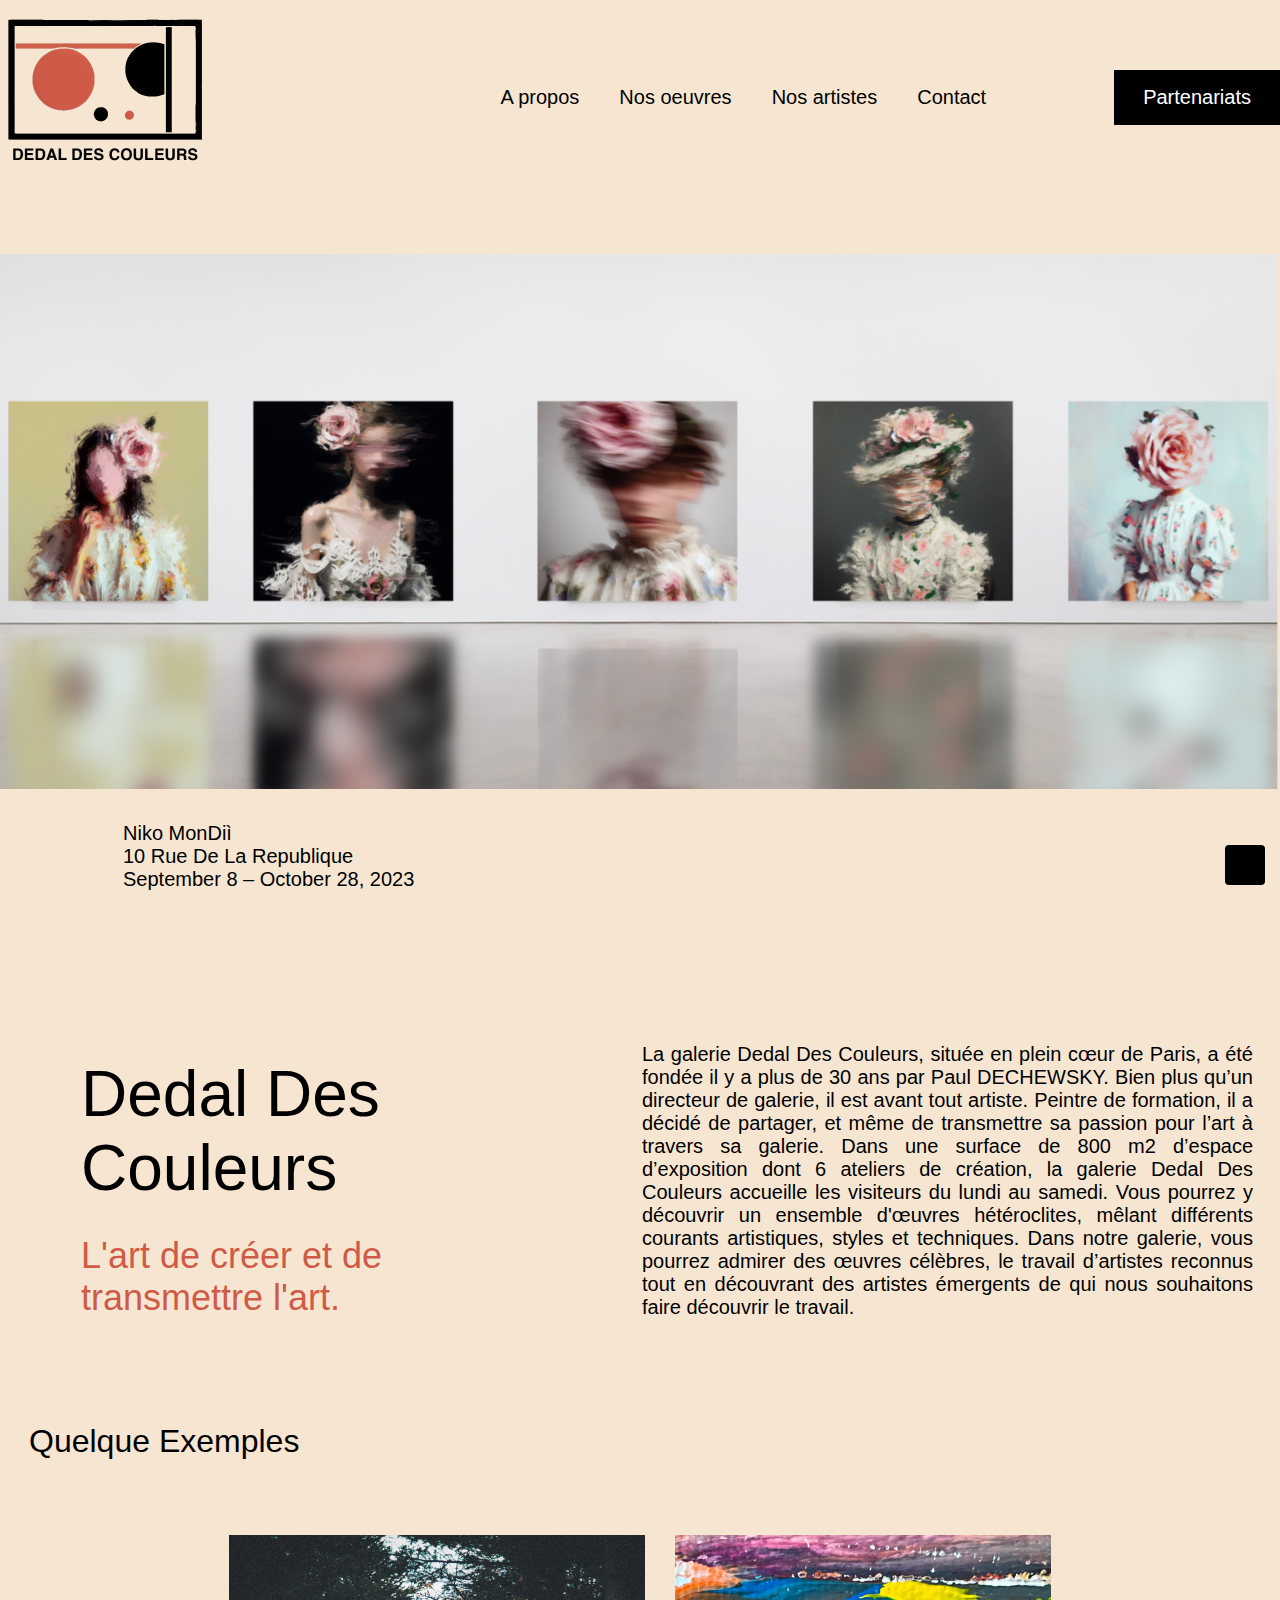
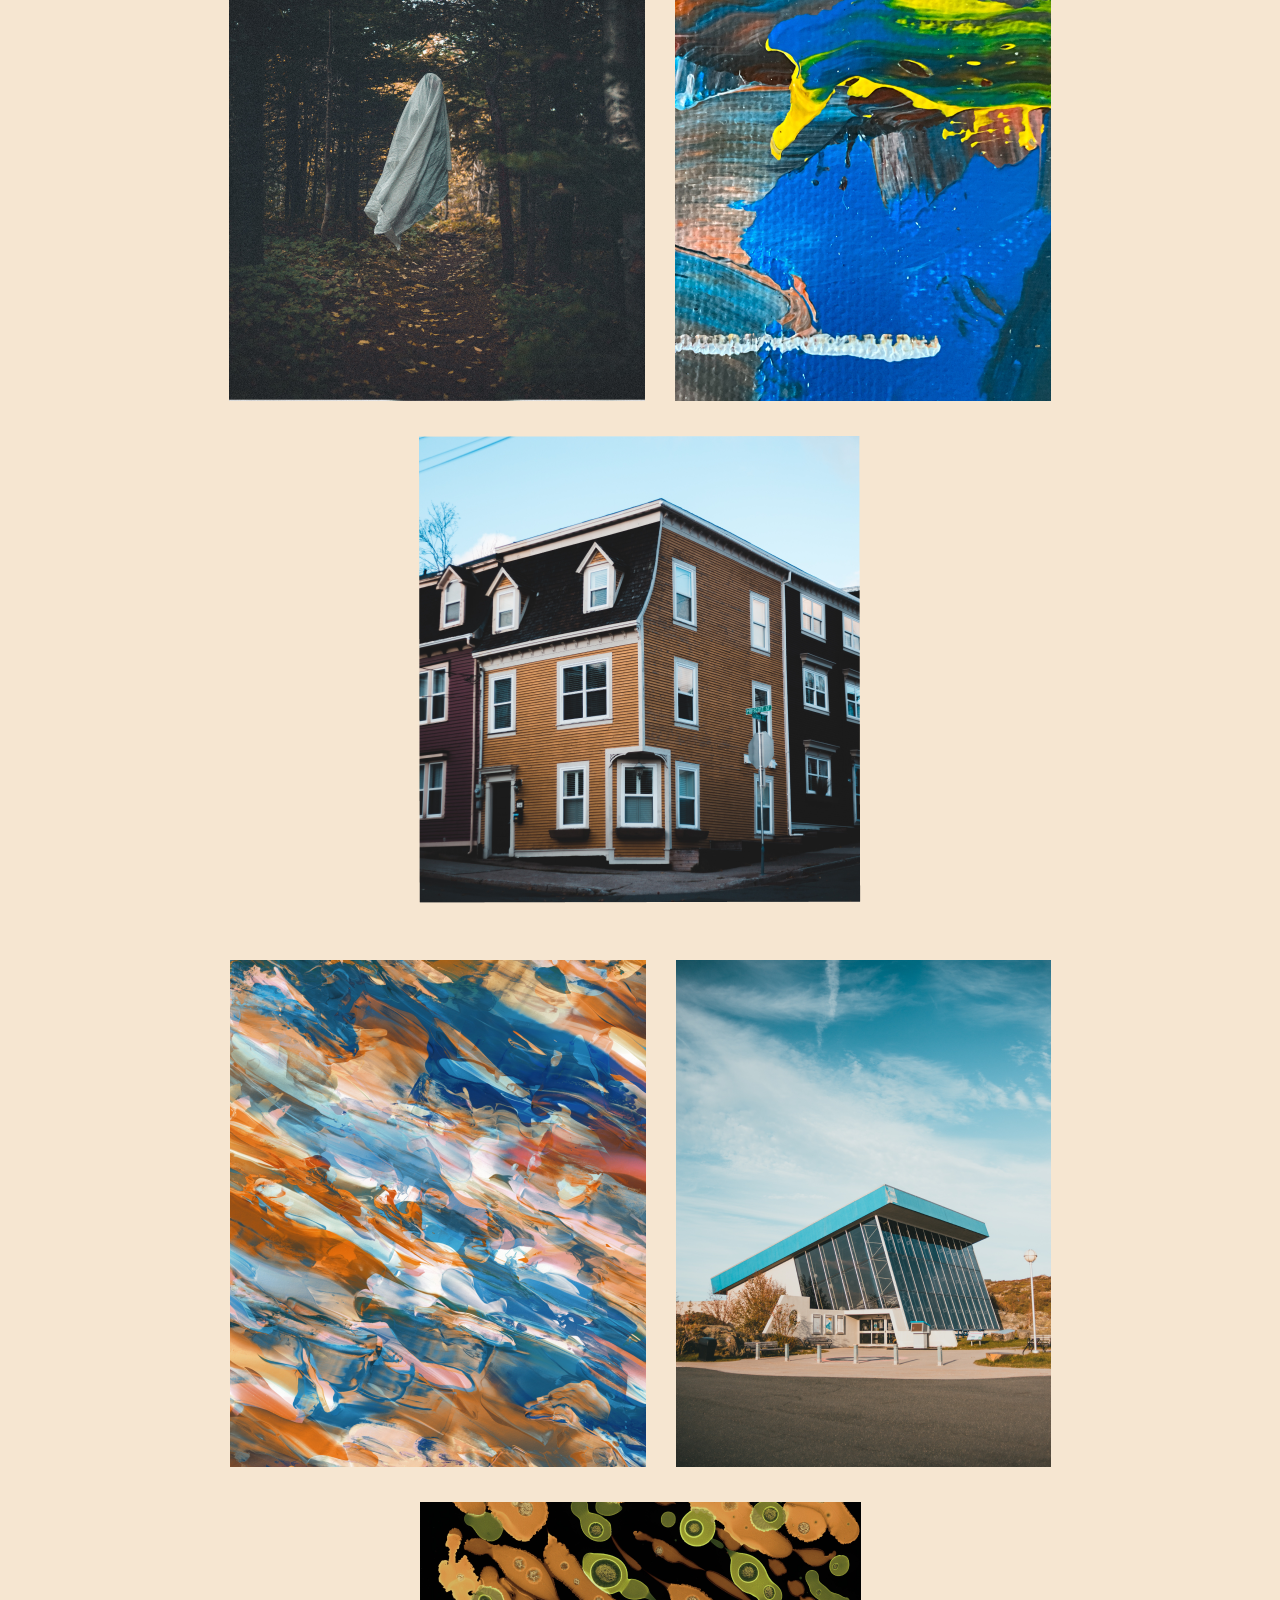
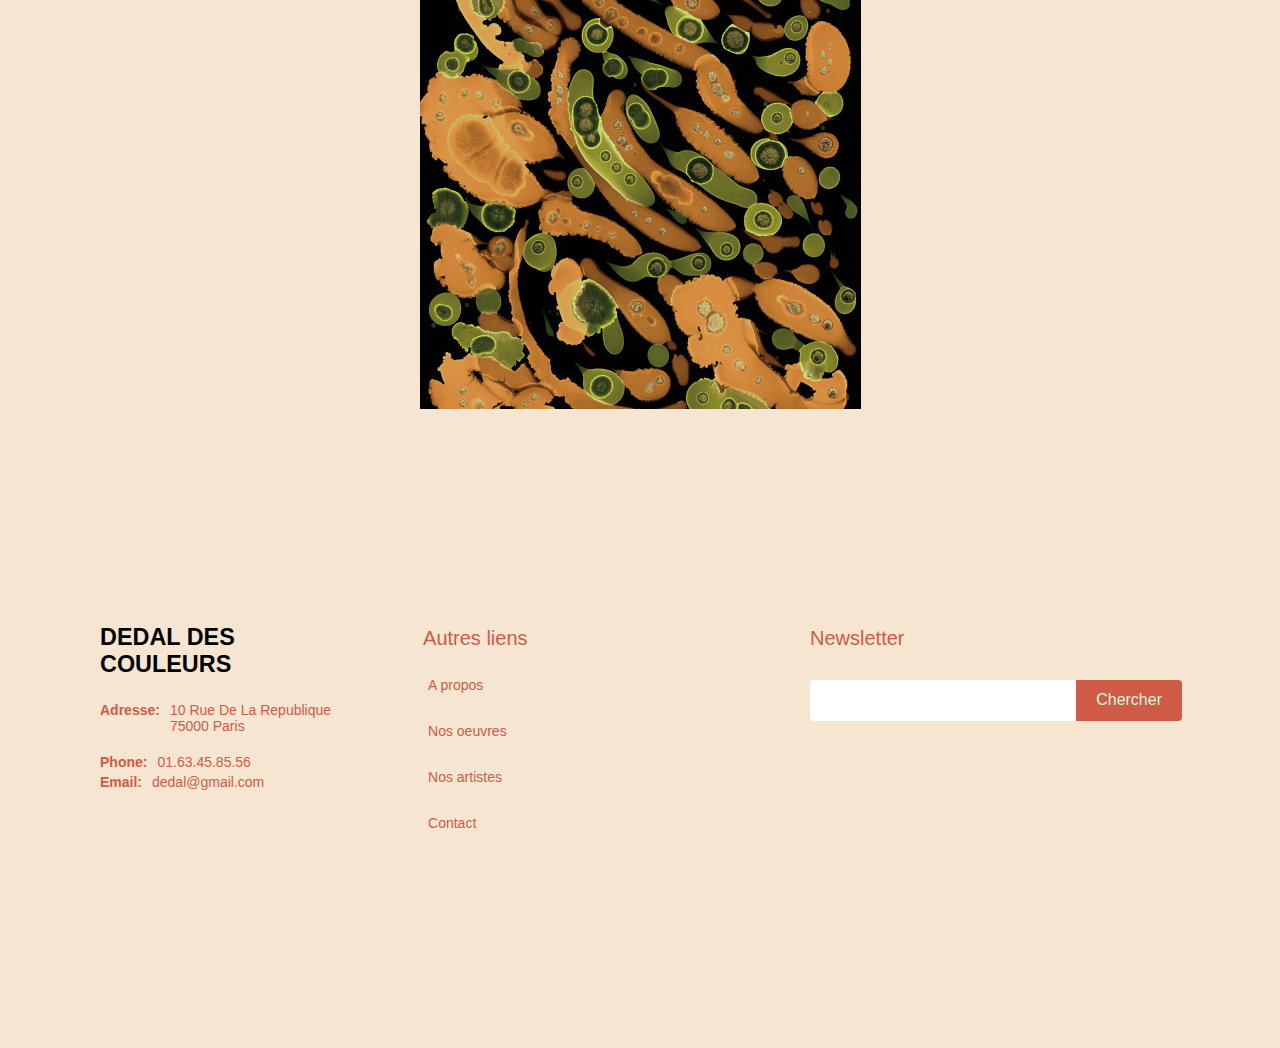
==== index.html @ 5af1aba3 "Update index.html" ====
<!doctype html>
<html lang="fr">
<head>
    <meta charset="UTF-8">
    <meta name="viewport" content="width=device-width, user-scalable=no, initial-scale=1.0, maximum-scale=1.0, minimum-scale=1.0">
    <meta http-equiv="X-UA-Compatible" content="ie=edge">
    <title>Dedal des couleurs</title>
   
    <link rel="stylesheet" href="https://cdnjs.cloudflare.com/ajax/libs/font-awesome/6.4.2/css/all.min.css" integrity="sha512-z3gLpd7yknf1YoNbCzqRKc4qyor8gaKU1qmn+CShxbuBusANI9QpRohGBreCFkKxLhei6S9CQXFEbbKuqLg0DA==" crossorigin="anonymous" referrerpolicy="no-referrer" />
  
    <link rel="stylesheet" href="style.css">
</head>
<body>
<nav>
    <div class="container">
        <div class="dedal-navbar">
            <a href="index.html" class="navbar-brand">
                <img src="images/logo.png" alt="">
            </a>
            <div class="navbar-nav">
                <ul class="navbar-links">
                    <li>
                        <a href="apropos.html">A propos</a>
                    </li>
                    <li>
                        <a href="">Nos oeuvres</a>
                    </li>
                    <li>
                        <a href="">Nos artistes</a>
                    </li>
                    <li>
                        <a href="">Contact</a>
                    </li>
                </ul>
                <div class="navbar-button">
                    <button><a href="partenariats.html" style="color: #ffffff">
                        Partenariats
                    </a></button>
                </div>
            </div>
            <div class="navbar-btn" id="navbarBtn">
                <span></span>
            </div>
        </div>
    </div>
</nav>
<main>
    <div class="container">
        <section class="dedal-header">
            <img src="images/slide.png" alt="">
        </section>
        <section class="dedal-first">
            <p>
                Niko MonDiì <br>
                10 Rue De La Republique <br>
                September 8 – October 28, 2023
            </p>
        </section>
        <section class="dedal-second">
            <div class="dedal-title">
                <h1 class="dedal-h1">dedal des couleurs</h1>
                <h2 class="dedal-h2">L'art de créer et de transmettre l'art.</h2>
            </div>
            <div class="dedal-paragraph">
                La galerie Dedal Des Couleurs, située en plein cœur de Paris, a été fondée il y a plus de 30 ans par
                Paul DECHEWSKY. Bien plus qu’un directeur de galerie, il est avant tout artiste. Peintre de formation,
                il a décidé de partager, et même de transmettre sa passion pour l’art à travers sa galerie. Dans une
                surface de 800 m2 d’espace d’exposition dont 6 ateliers de création, la galerie Dedal Des Couleurs
                accueille les visiteurs du lundi au samedi. Vous pourrez y découvrir un ensemble d'œuvres hétéroclites,
                mêlant différents courants artistiques, styles et techniques. Dans notre galerie, vous pourrez admirer des
                œuvres célèbres, le travail d’artistes reconnus tout en découvrant des artistes
                émergents de qui nous souhaitons faire découvrir le travail.
            </div>
        </section>
        <section class="dedal-third">
            <h6 class="dedal-h6">quelque exemples</h6>
            <div class="dedal-third-blocks">
                <div class="dedal-third-item">
                    <img src="images/a1.png" alt="">
                </div>
                <div class="dedal-third-item">
                    <img src="images/a2.png" alt="">
                </div>
                <div class="dedal-third-item">
                    <img src="images/a3.png" alt="">
                </div>
            </div>
            <div class="dedal-third-blocks mt-53">
                <div class="dedal-third-item">
                    <img src="images/a4.png" alt="">
                </div>
                <div class="dedal-third-item">
                    <img src="images/a5.png" alt="">
                </div>
                <div class="dedal-third-item">
                    <img src="images/a6.png" alt="">
                </div>
            </div>

        </section>
        <footer class="dedal-footer">
            <div class="dedal-footer-block">
                <div class="dedal-footer-first-section">
                    <div class="dedal-footer-first-section-item">
                        <h3>dedal des couleurs</h3>
                        <div class="first-section-item-s s-first">
                            <span class="first-section-item-s1">Adresse:</span>
                            <span class="first-section-item-s2 s-second">10 rue de la republique <br> 75000 paris</span>
                        </div>
                        <div class="first-section-item-s">
                            <span class="first-section-item-s1 mb-1">Phone:</span>
                            <span class="first-section-item-s2">01.63.45.85.56</span>
                        </div>
                        <div class="first-section-item-s">
                            <span class="first-section-item-s1">Email:</span>
                            <span class="first-section-item-s2">dedal@gmail.com</span>
                        </div>
                        <div class="first-section-item-socials">
                            <div class="first-section-item-social-item">
                                <a href="">
                                    <span>
                                        <i class="fa-brands fa-twitter"></i>
                                    </span>
                                </a>
                            </div>
                            <div class="first-section-item-social-item">
                                <a href="">
                                    <span>
                                        <i class="fa-brands fa-facebook-f"></i>
                                     </span>
                                </a>
                            </div>
                            <div class="first-section-item-social-item">
                                <a href="">
                                     <span>
                                        <i class="fa-brands fa-instagram"></i>
                                    </span>
                                </a>

                            </div>
                            <div class="first-section-item-social-item">
                                <a href="">
                                    <span>
                                        <i class="fa-brands fa-skype"></i>
                                    </span>
                                </a>
                            </div>
                            <div class="first-section-item-social-item">
                                <a href="">
                                    <span>
                                        <i class="fa-brands fa-linkedin-in"></i>
                                    </span>
                                </a>
                            </div>
                        </div>
                    </div>
                    <div class="dedal-footer-first-section-item"></div>
                </div>
                <div class="dedal-footer-second-section">
                    <h4>Autres liens</h4>
                    <div>
                        <div class="dedal-footer-second-section-item">
                            <i class="bx bx-chevron-right"></i>
                            <a href="apropos.html">A propos</a>
                        </div>
                        <div class="dedal-footer-second-section-item">
                            <i class="bx bx-chevron-right"></i>
                            <a href="">Nos oeuvres</a>
                        </div>
                        <div class="dedal-footer-second-section-item">
                            <i class="bx bx-chevron-right"></i>
                            <a href="">Nos artistes</a>
                        </div>
                        <div class="dedal-footer-second-section-item">
                            <i class="bx bx-chevron-right"></i>
                            <a href="">Contact</a>
                        </div>
                    </div>
                </div>
            </div>
            <div class="dedal-footer-third-section" >
                <h4>Newsletter</h4>
                <div class="dedal-footer-third-section-form">
                    <form action="">
                        <input type="email" name="email">
                        <input type="submit" value="Chercher">
                    </form>
                </div>
            </div>
        </footer>
    </div>
    <a href="#" class="back-to-top" style="display: inline;">
        <i class="icofont-simple-up"></i>
    </a>

</main>


</body>
</html>
---- style.css ----
:root {
    --bg-primary: #F6E6D1;
    --bg-secondary: #CF5B47;
    --bg-black: #000000;
    --bg-white: #FFFFFF;
    --bg-gray: #a59d9d;
    --base-font-size: 20px;
}

html body {
    background-color: var(--bg-primary);
    font-family: "Inter", sans-serif;
    font-size: var(--base-font-size);
    margin: 0;
    padding: 0;
}
* a {
    color: var(--bg-black);
    text-decoration: none;
}
* ul {
    list-style-type: none;
}
* ul li a:hover {
    color: var(--bg-gray);
}

.container {
    width: 100%;
    margin-left: auto;
    margin-right: auto;
}
.navbar-button {
    padding-left: 108px;
}

/*
    *** Desktop Navbar ***
 */
.dedal-navbar {
    display: flex;
    justify-content: space-between;
    align-items: center;
    list-style-type: none;
    padding-top: 10px;
}
.dedal-navbar li {
    padding: 0 20px;
}
.navbar-nav {
    display: flex;
    z-index: 400;
    align-items: center;
    background-color: var(--bg-primary);
}

.navbar-links {
    display: flex;
}
.navbar-button button {
    border: none;
    background-color: var(--bg-black);
    color: var(--bg-white);
    font-size: var(--base-font-size);
    padding: 16px 29px;
}
.navbar-btn {
    display: none;
}

/* Mobile navbar */
@media (max-width: 1200px) {
    .navbar-nav {
        position: absolute;
        top: 158px;
        bottom: 0;
        left: 0;
        right: 0;
        display: block;
        transform: translateX(-1800px);
        transition: transform .5s;
    }
    .navbar-nav.is-open {
        transform: translateX(0);
    }
    .navbar-links {
        display: block;
        text-align: center;
        padding-left: unset;
    }
    .navbar-links li {
        padding-left: unset;
        padding-right: unset;
    }
    .navbar-links li:not(:last-child) {
        padding-bottom: 36px;
    }
    .navbar-btn {
        display: block;
        background-color: #FCFCFE;
        width: 80px;
        height: 60px;
        position: relative;
    }
    .navbar-btn span {
        display: block;
        width: 47px;
        height: 2px;
        background-color: var(--bg-black);
        position: absolute;
        left: 50%;
        top: 50%;
        transform: translate(-50%, -50%);
    }
    .navbar-btn span::before, .navbar-btn span::after {
        content: "";
        position: absolute;
        width: 47px;
        height: 2px;
        background-color: var(--bg-black);
    }
    .navbar-btn span::before {
        top: -15px;
    }
    .navbar-btn span::after {
        top: 15px
    }
    .navbar-button {
        padding-left: unset;
        width: 166px;
        margin-left: auto;
        margin-right: auto;
        margin-top: 31px;
    }
    .navbar-brand img {
        width: 111px;
        height: 84px;
    }
}
@media (max-width: 768px) {
    .navbar-btn {
        margin-right: 28px;
    }
}

/*** Dedal header ***/
.dedal-header {
    margin-top: 70px;
    height: 550px;
}
.dedal-header img {
    width: 100%;
}
.active {
    color: var(--bg-gray);
}

/*** Dedal first section ***/
.dedal-first {
    padding-top: 72px;
    padding-left: 189px;
}

/*** Dedal second section ***/
.dedal-second {
    display: flex;
    justify-content: space-between;
    align-items: center;
    margin-top: 123px;
}
.dedal-h1 {
    font-size: 64px;
    text-transform: capitalize;
    font-weight: 500;
    margin-bottom: 0;
}
.dedal-paragraph {
    max-width: 611px;
    margin-right: 109px;
    text-align: justify;
}
.dedal-title {
    max-width: 407px;
    margin-left: 146px;
}
.dedal-h2 {
    color: var(--bg-secondary);
    font-size: 36px;
    font-weight: 500;
}
@media (max-width: 1400px) {
    .dedal-header {
        height: 476px;
    }
    .dedal-first {
        padding-top: 72px;
        padding-left: 123px;
    }
    .dedal-title {
        margin-left: 81px;
    }
    .dedal-paragraph {
        margin-right: 27px;
    }
}
@media (max-width: 1200px) {
    .dedal-header {
        height: auto;
    }
    .dedal-second {
        display: block;
        margin-top: 123px;
    }
    .dedal-first {
        padding-top: 72px;
        padding-left: 15px;
        font-size: 15px;
    }
    .dedal-paragraph {
        max-width: 100%;
        margin-right: 15px;
        margin-left: 15px;
        text-align: center;
        font-size: 12px;
        margin-top: 48px;
    }
    .dedal-title {
        margin-left: 15px;
        max-width: unset;
    }
    .dedal-h1 {
        font-size: 36px;
        max-width: 184px;
    }
    .dedal-h2 {
        font-size: 16px;
    }

}

/*** Dedal third section ***/
.dedal-third {
    padding-left: 10px;
    padding-right: 10px;
}
.dedal-third-item {
}
.dedal-h6 {
    font-size: 32px;
    font-weight: 500;
    padding-left: 19px;
    text-transform: capitalize;
}
.dedal-third-blocks {
    display: flex;
    justify-content: center;
    flex-wrap: wrap;
    --bs-gutter-x: 1.5rem;
    gap: 30px;
}
.mt-53 {
    margin-top: 52px;
}
.dedal-third-item img {
    width: 100%;
    height: auto;
}
@media (max-width: 500px) {
    .dedal-third {
        margin-right: 15px;
        margin-left: 15px;
    }
}

/*** Dedal footer ***/
.dedal-footer {
    margin-top: 187px;
    margin-bottom: 187px;
    display: flex;
    justify-content: space-between;
    padding: 0 100px;
    flex-wrap: wrap;
}
.dedal-footer-block {
    display: flex;
    gap: 92px;
    flex-wrap: wrap;
}
.mb-1 {
    margin-bottom: 4px;
}
.dedal-footer-first-section-item h3 {
    text-transform: uppercase;
    max-width: 160px;
    font-weight: 900;
}
.first-section-item-s {
    color: var(--bg-secondary);
    font-size: 14px;
    display: flex;
    gap: 10px;
}
.first-section-item-s span {
    display: block;
}
.s-first {
    margin-bottom: 20px;
}
.first-section-item-s1 {
    font-weight: 600;
}
.first-section-item-s2 {
    max-width: 174px;
}
.s-second {
    text-transform: capitalize;
}
.first-section-item-socials {
    display: flex;
    margin-top: 22px;
    font-size: 16px;
    justify-content: space-around;
}
.first-section-item-social-item i {
    color: var(--bg-secondary);
}
.first-section-item-social-item a {
    padding: 8px;
    border-radius: 4px;
}
.dedal-footer-second-section h4 {
    color: var(--bg-secondary);
    font-weight: 500;
}
.dedal-footer-second-section-item {
    font-size: 14px;
    margin-bottom: 30px;
    color: var(--bg-secondary);
    display: flex;
    align-items: center;
    gap: 5px;
}
.dedal-footer-second-section-item a {
    color: var(--bg-secondary);
}
.dedal-footer-third-section form {
    background-color: var(--bg-white);
    margin-top: 30px;
    padding: 8px 10px;
    position: relative;
    border-radius: 4px;
    min-width: 350px;
}
.dedal-footer form input[type="email"] {
    border: 0;
    padding: 4px;
    width: calc(100% - 110px);
}
.dedal-footer form input[type="submit"] {
    position: absolute;
    top: 0;
    right: -2px;
    bottom: 0;
    border: 0;
    background: none;
    font-size: 16px;
    padding: 0 20px 2px 20px;
    background: var(--bg-secondary);
    color: #CFF8DB;
    transition: 0.3s;
    border-radius: 0 4px 4px 0;
}
.dedal-footer-third-section h4 {
    color: var(--bg-secondary);
    font-weight: 500;
}
.dedal-footer-second-section-item a:hover {
    color: var(--bg-gray);
}

@media (max-width: 650px) {
    .dedal-footer {
        padding: 0 15px;
        justify-content: center;
    }
    .dedal-footer-third-section form {
        min-width: 311px;
    }
    .dedal-footer-first-section {
        width: 100%;
    }
    .dedal-footer-block {
        gap: 0;
    }
}
.back-to-top {
    position: fixed;
    display: none;
    right: 15px;
    bottom: 15px;
    z-index: 99999;
}
.back-to-top i {
    display: flex;
    align-items: center;
    justify-content: center;
    font-size: 24px;
    width: 40px;
    height: 40px;
    border-radius: 4px;
    background: var(--bg-black);
    color: var(--bg-white);
    transition: all 0.3s;
}
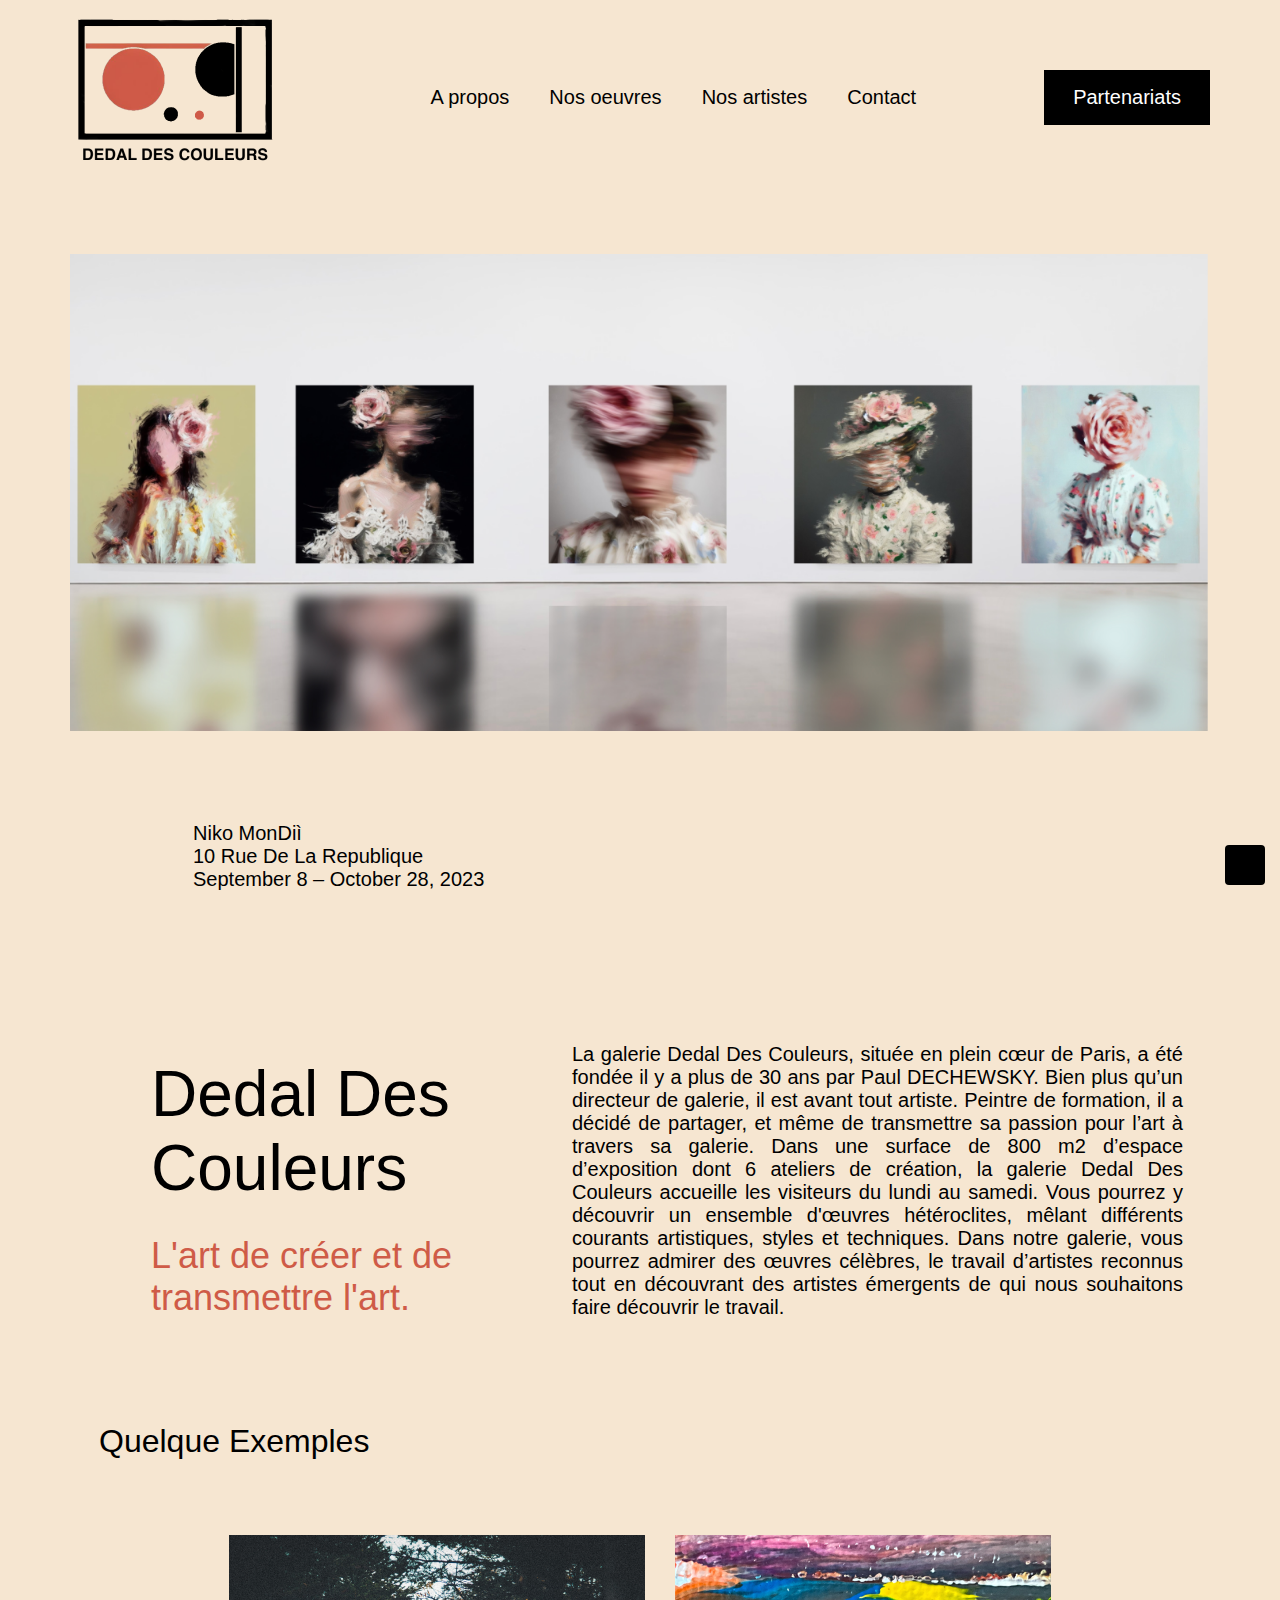
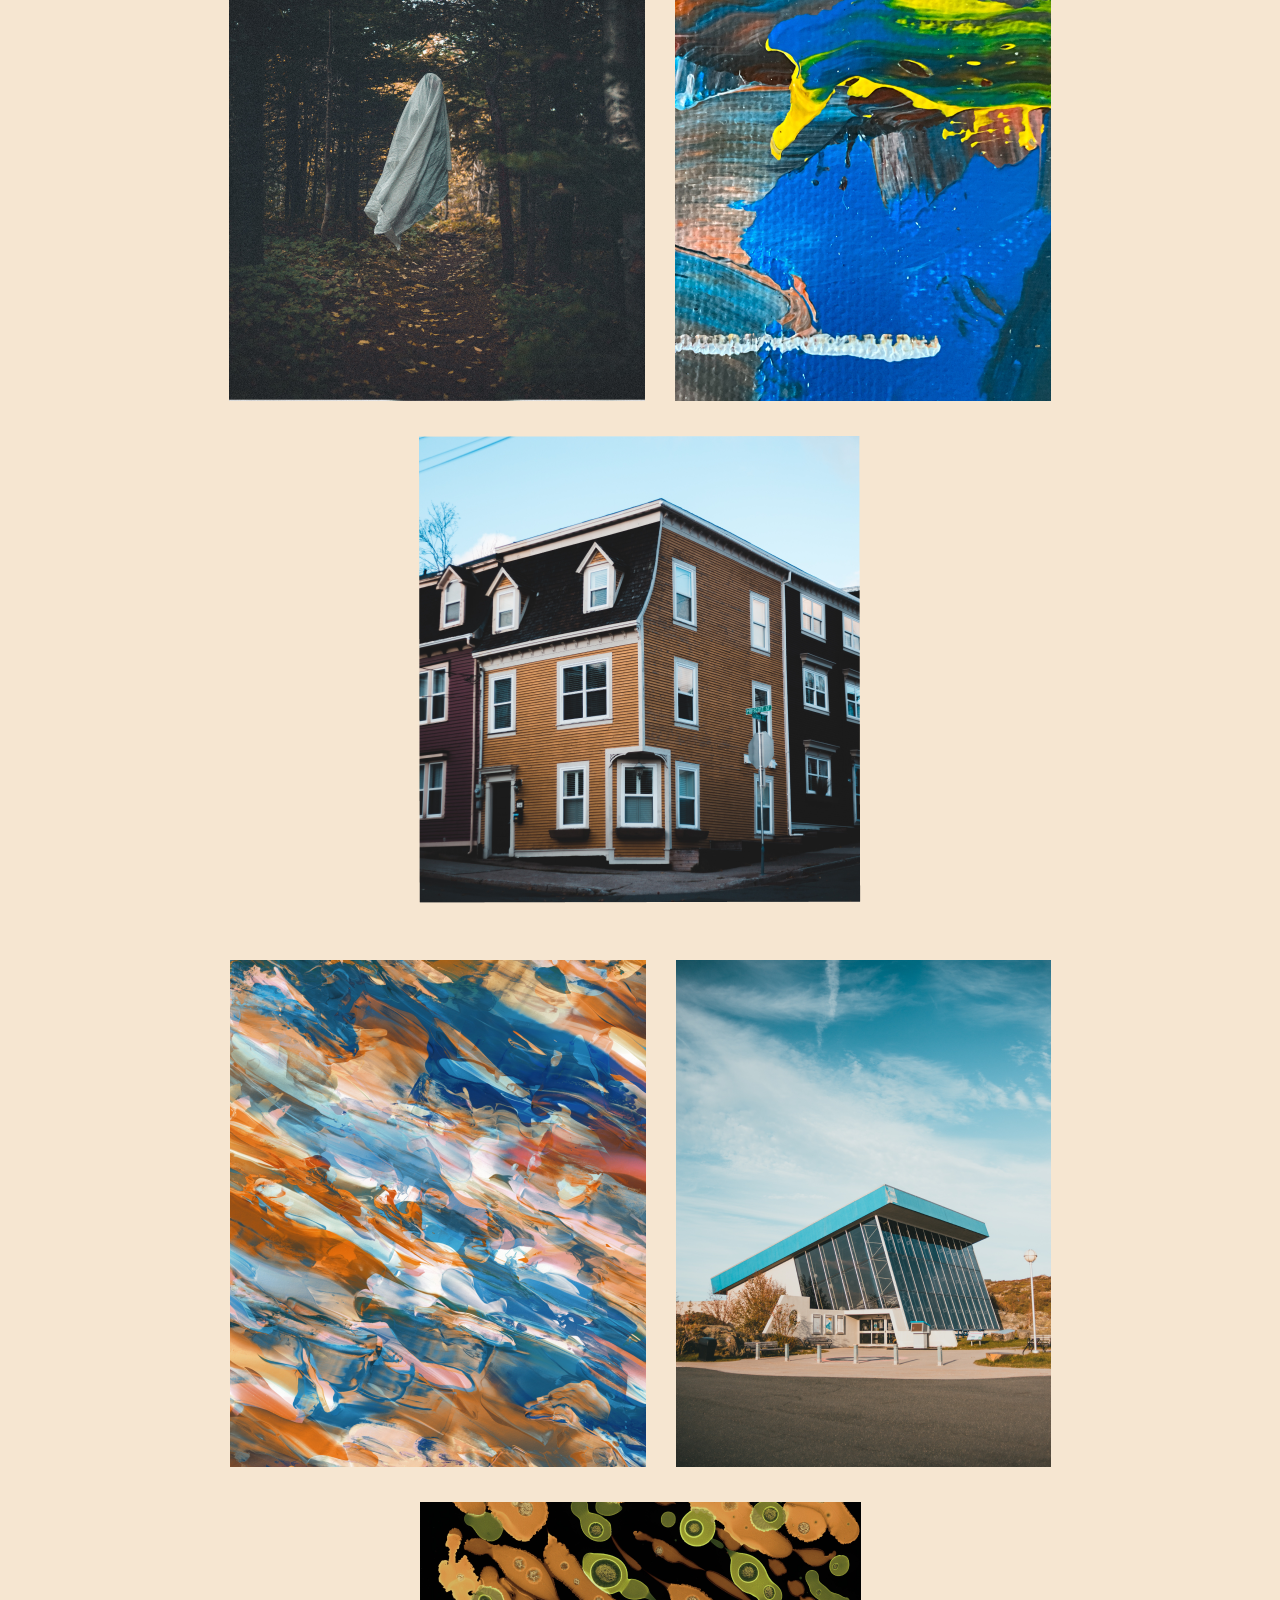
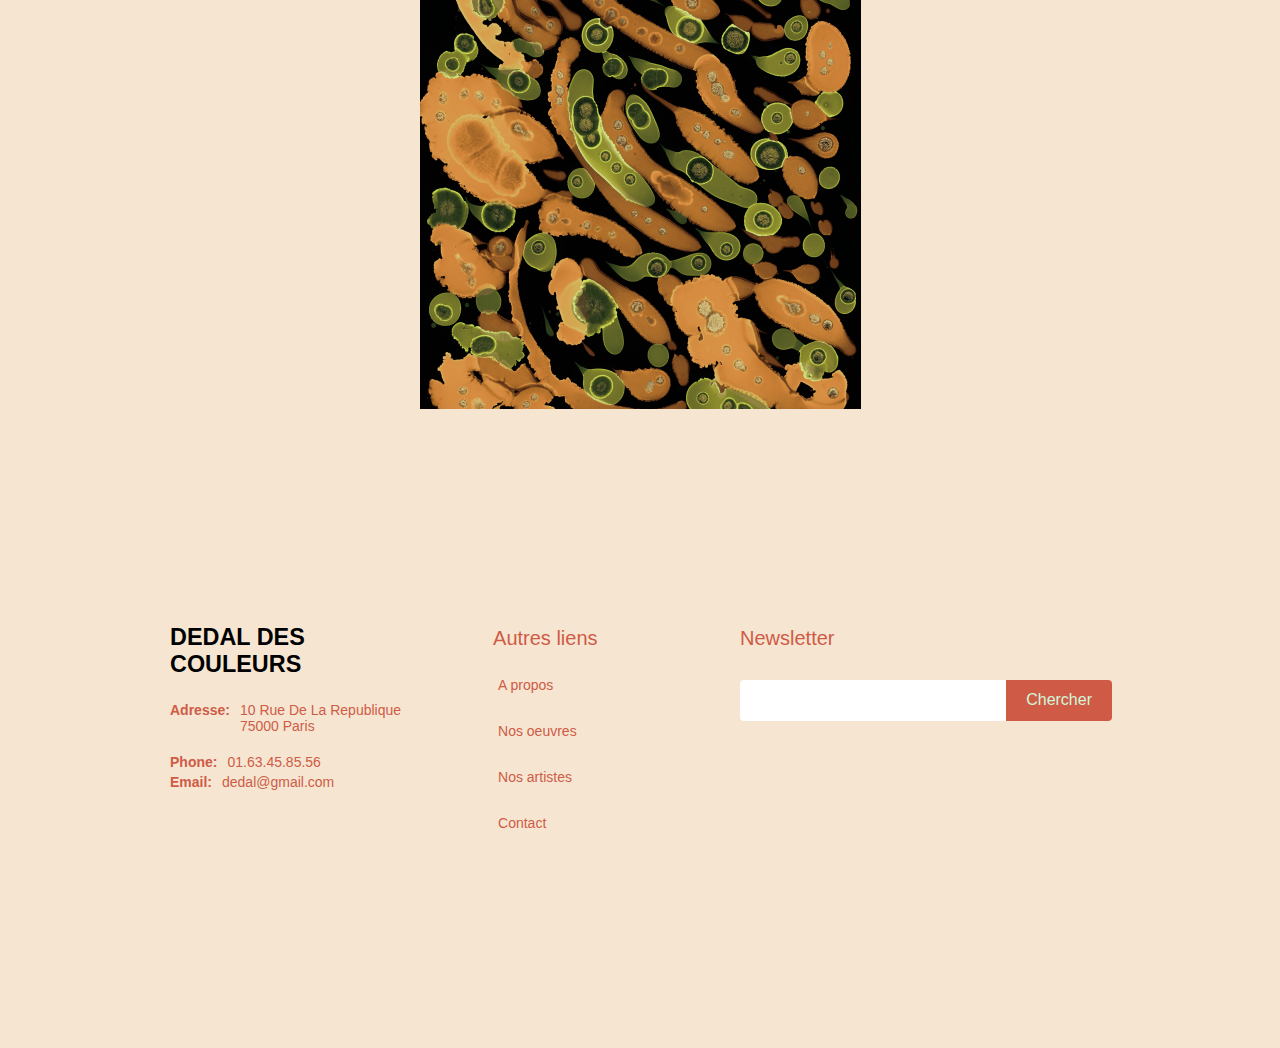
==== commit 84be7bb7: "Update index.html" ====
--- a/index.html
+++ b/index.html
@@ -7,7 +7,7 @@
     <title>Dedal des couleurs</title>
    
     <link rel="stylesheet" href="https://cdnjs.cloudflare.com/ajax/libs/font-awesome/6.4.2/css/all.min.css" integrity="sha512-z3gLpd7yknf1YoNbCzqRKc4qyor8gaKU1qmn+CShxbuBusANI9QpRohGBreCFkKxLhei6S9CQXFEbbKuqLg0DA==" crossorigin="anonymous" referrerpolicy="no-referrer" />
-  
+      <link rel="stylesheet" href="icofont.min.css">
     <link rel="stylesheet" href="style.css">
 </head>
 <body>
@@ -23,13 +23,13 @@
                         <a href="apropos.html">A propos</a>
                     </li>
                     <li>
-                        <a href="">Nos oeuvres</a>
+                        <a href="nosoeuvres.html">Nos oeuvres</a>
                     </li>
                     <li>
-                        <a href="">Nos artistes</a>
+                        <a href="nosartistes.html">Nos artistes</a>
                     </li>
                     <li>
-                        <a href="">Contact</a>
+                        <a href="contact.html">Contact</a>
                     </li>
                 </ul>
                 <div class="navbar-button">
@@ -165,15 +165,15 @@
                         </div>
                         <div class="dedal-footer-second-section-item">
                             <i class="bx bx-chevron-right"></i>
-                            <a href="">Nos oeuvres</a>
+                            <a href="nosoeuvres.html">Nos oeuvres</a>
                         </div>
                         <div class="dedal-footer-second-section-item">
                             <i class="bx bx-chevron-right"></i>
-                            <a href="">Nos artistes</a>
+                            <a href="nosartistes.html">Nos artistes</a>
                         </div>
                         <div class="dedal-footer-second-section-item">
                             <i class="bx bx-chevron-right"></i>
-                            <a href="">Contact</a>
+                            <a href="contact.html">Contact</a>
                         </div>
                     </div>
                 </div>
@@ -194,7 +194,6 @@
     </a>
 
 </main>
-
-
+    
 </body>
 </html>
--- a/style.css
+++ b/style.css
@@ -412,4 +412,253 @@
     color: var(--bg-white);
     transition: all 0.3s;
 }
-
+/*** A propos ***/
+.apropos .dedal-second {
+    margin-top: 73px;
+}
+.team-block {
+    margin: 0 20px;
+}
+.team-card {
+    background-color: var(--bg-white);
+    padding: 6px;
+    display: flex;
+    align-items: center;
+    gap: 30px;
+}
+.team-block-item {
+    display: flex;
+    gap: 80px;
+    margin-bottom: 90px;
+    flex-wrap: nowrap;
+}
+.team-card-detail-name {
+    font-size: 24px;
+    color: var(--bg-secondary);
+    max-width: 192px;
+}
+.team-card-detail-text {
+    font-size: 16px;
+    max-width: 192px;
+    margin: 95px 0;
+}
+.team-card-detail-socials {
+    display: flex;
+    justify-content: center;
+    gap: 8px;
+}
+.team-card-detail-socials a {
+    background-color: #8795a4;
+    border-radius: 4px;
+    width: 40px;
+    height: 40px;
+    display: flex;
+    align-items: center;
+    justify-content: center;
+}
+.team-card-detail-socials a i {
+    color: var(--bg-white);
+}
+.team h6 {
+    margin-bottom: 37px;
+}
+.team-card-image img {
+    width: 100%;
+}
+.team .team-card img {
+    transition: ease-in-out 0.3s;
+    vertical-align: middle;
+    overflow-clip-margin: content-box;
+    overflow: clip;
+    box-sizing: border-box;
+}
+.team .team-card:hover img {
+    transform: scale(1.02);
+}
+/*** Artistes ***/
+.artiste-card-head-img {
+    width: 100px;
+    height: 100px;
+}
+.artiste-card-head-img img {
+    width: 100%;
+    height: auto;
+}
+.artiste-card {
+    background-color: var(--bg-secondary);
+    color: var(--bg-white);
+    padding: 25px;
+    max-width: 568px;
+}
+.artiste-card-head {
+    display: flex;
+}
+.artiste-card-head-text {
+    padding-left: 23px;
+    padding-top: 8px;
+}
+.artiste-card-body {
+    text-align: justify;
+    font-size: 15px;
+}
+.artiste-card-head-name {
+    font-size: 24px;
+}
+.artiste-card-head-country {
+    font-size: 16px;
+}
+.artiste-block-item {
+    display: flex;
+    justify-content: space-between;
+    margin-bottom: 86px;
+    gap: 60px;
+}
+@media (max-width: 1400px) {
+    .artiste-block-item {
+        gap: 30px;
+    }
+}
+@media (max-width: 1200px) {
+    .artiste-block-item {
+        flex-wrap: wrap;
+    }
+    .artiste-block-item {
+        margin-bottom: 30px;
+    }
+}
+@media (max-width: 500px) {
+    .artiste-card-head-img {
+        width: 75px;
+        height: 75px;
+    }
+    .artiste-card-head-name {
+        font-size: 16px;
+    }
+    .artiste-card-head-country,
+    .artiste-card-body
+    {
+        font-size: 12px;
+    }
+}
+
+@media (max-width: 1200px) {
+    .team-block-item {
+        flex-wrap: wrap;
+    }
+}
+@media (max-width: 560px) {
+    .team-card-detail {
+        max-width: 123px;
+    }
+    .team-card-detail-name {
+        font-size: 13px;
+    }
+    .team-card-detail-text {
+        font-size: 10px;
+        margin: 76px 0;
+    }
+    .team-card {
+        gap: 8px;
+    }
+    .team-card-detail-socials a {
+        width: 30px;
+        height: 30px;
+    }
+    .team-card-detail-socials a i {
+        font-size: 15px;
+    }
+}
+@media (max-width: 430px) {
+    .team-card-detail-text {
+        margin: 50px 0;
+    }
+}
+
+/*** Nos oeuvres ***/
+.oeuvres .dedal-h6 {
+    font-size: 32px;
+    margin-top: 10px;
+    margin-bottom: 24px;
+    text-transform: capitalize;
+}
+.oeuvre-block {
+    margin-bottom: 80px;
+}
+.img-fluid {
+    width: 100%;
+    height: auto;
+}
+.oeuvre-card {
+    max-width: 450px;
+    margin: 0 10px;
+}
+.oeuvre-card-head {
+    max-width: 450px;
+    max-height: 450px;
+    padding: 25px;
+    background-color: var(--bg-white);
+}
+.oeuvre-card-body {
+    text-align: center;
+}
+.oeuvre-block-footer {
+    padding-top: 40px;
+    margin-left: 10px;
+}
+
+.oeuvre-card-head-img img {
+    width: 100%;
+}
+.oeuvres .oeuvre-card-head-img img {
+    transition: ease-in-out 0.3s;
+    vertical-align: middle;
+    overflow-clip-margin: content-box;
+    overflow: clip;
+    box-sizing: border-box;
+}
+.oeuvres .oeuvre-card:hover img {
+    transform: scale(1.02);
+}
+@media (max-width: 500px) {
+    .oeuvre-card-head {
+        padding: 10px;
+    }
+    .oeuvre-card-body {
+        font-size: 11px;
+    }
+    .oeuvre-block-footer {
+        font-size: 15px;
+    }
+}
+
+/*
+    *** container ***
+ */
+@media (min-width: 576px) {
+    .container {
+        max-width: 1320px;
+    }
+}
+@media (min-width: 768px) {
+    .container {
+        max-width: 720px;
+    }
+}
+@media (min-width: 992px) {
+    .container {
+        max-width: 960px;
+    }
+}
+@media (min-width: 1200px) {
+    .container {
+        max-width: 1140px;
+    }
+}
+@media (min-width: 1400px) {
+    .container {
+        max-width: 1320px;
+    }
+    .dedal-header img {
+        height: 550px;
+    }
+/*
